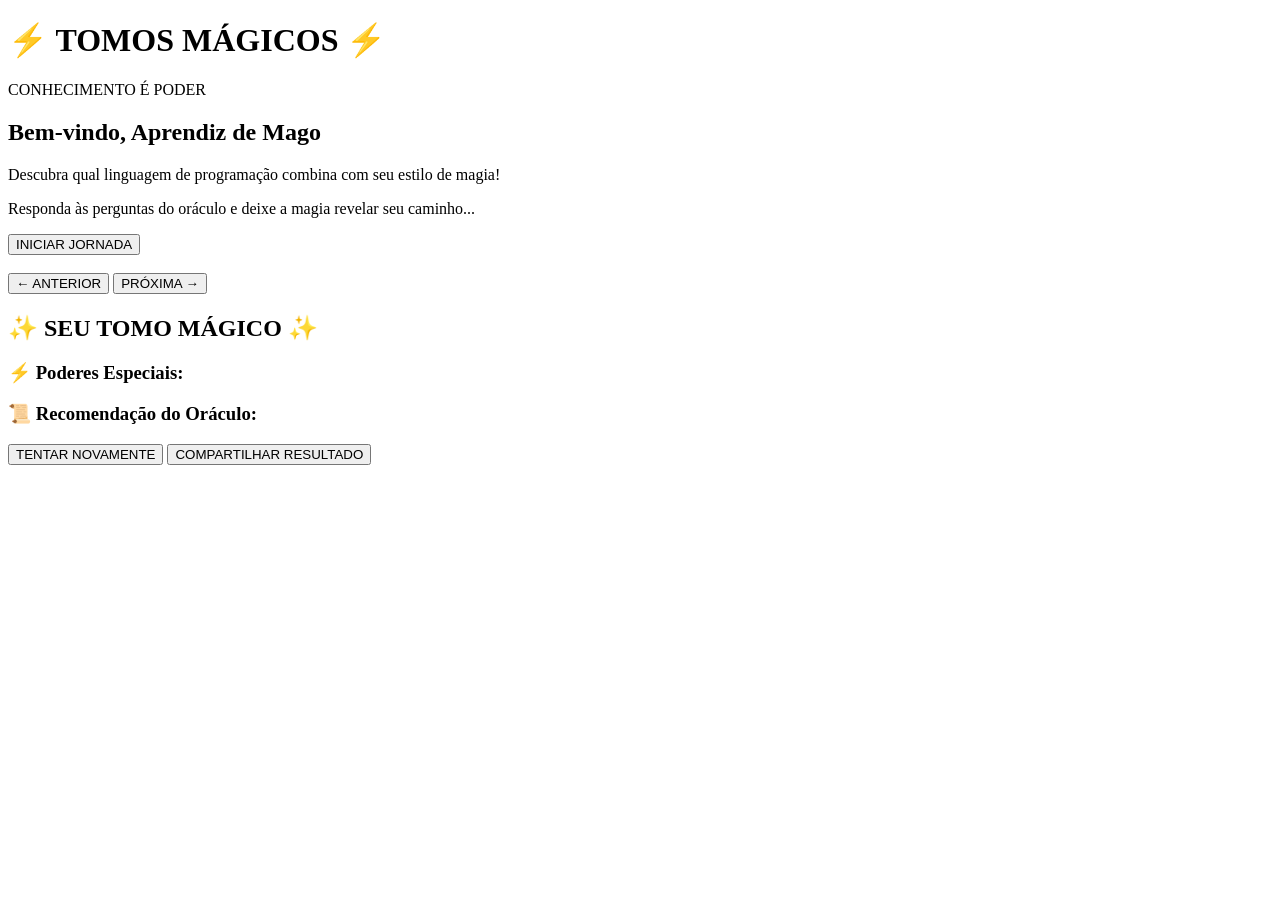
==== index.html @ db37d36a "Add QuizMago HTML structure with RPG theme" ====
<!DOCTYPE html>
<html lang="pt-BR">
<head>
    <meta charset="UTF-8">
    <meta name="viewport" content="width=device-width, initial-scale=1.0">
    <title>QuizMago - Descobra Sua Linguagem Mágica</title>
    <link rel="stylesheet" href="styles.css">
</head>
<body>
    <div class="container">
        <!-- Cabeçalho -->
        <header class="header">
            <h1>⚡ TOMOS MÁGICOS ⚡</h1>
            <p class="subtitle">CONHECIMENTO É PODER</p>
        </header>

        <!-- Quiz Container -->
        <div class="quiz-container">
            <!-- Tela de Início -->
            <div id="welcome-screen" class="screen active">
                <div class="welcome-content">
                    <div class="crystal"></div>
                    <h2>Bem-vindo, Aprendiz de Mago</h2>
                    <p>Descubra qual linguagem de programação combina com seu estilo de magia!</p>
                    <p class="info-text">Responda às perguntas do oráculo e deixe a magia revelar seu caminho...</p>
                    <button class="btn btn-primary" onclick="startQuiz()">INICIAR JORNADA</button>
                </div>
            </div>

            <!-- Perguntas do Quiz -->
            <div id="quiz-screen" class="screen">
                <div class="quiz-header">
                    <div class="progress-bar">
                        <div id="progress" class="progress-fill"></div>
                    </div>
                    <p id="question-counter"></p>
                </div>
                
                <div class="question-container">
                    <h3 id="question-text"></h3>
                    <div id="options-container" class="options-grid"></div>
                </div>

                <div class="quiz-footer">
                    <button class="btn btn-secondary" onclick="previousQuestion()" id="prev-btn">← ANTERIOR</button>
                    <button class="btn btn-secondary" onclick="nextQuestion()" id="next-btn">PRÓXIMA →</button>
                </div>
            </div>

            <!-- Tela de Resultado -->
            <div id="result-screen" class="screen">
                <div class="result-content">
                    <div class="result-header">
                        <h2>✨ SEU TOMO MÁGICO ✨</h2>
                    </div>
                    
                    <div id="result-book" class="magical-book">
                        <div class="book-spine"></div>
                        <div class="book-cover">
                            <div class="book-title-result" id="language-title"></div>
                            <div class="book-level" id="language-level"></div>
                        </div>
                    </div>

                    <div id="result-description" class="result-description"></div>

                    <div class="skills-section">
                        <h3>⚡ Poderes Especiais:</h3>
                        <ul id="skills-list"></ul>
                    </div>

                    <div class="recommendation-section">
                        <h3>📜 Recomendação do Oráculo:</h3>
                        <p id="recommendation"></p>
                    </div>

                    <div class="result-buttons">
                        <button class="btn btn-primary" onclick="restartQuiz()">TENTAR NOVAMENTE</button>
                        <button class="btn btn-secondary" onclick="shareResult()">COMPARTILHAR RESULTADO</button>
                    </div>
                </div>
            </div>
        </div>
    </div>

    <script src="script.js"></script>
</body>
</html>
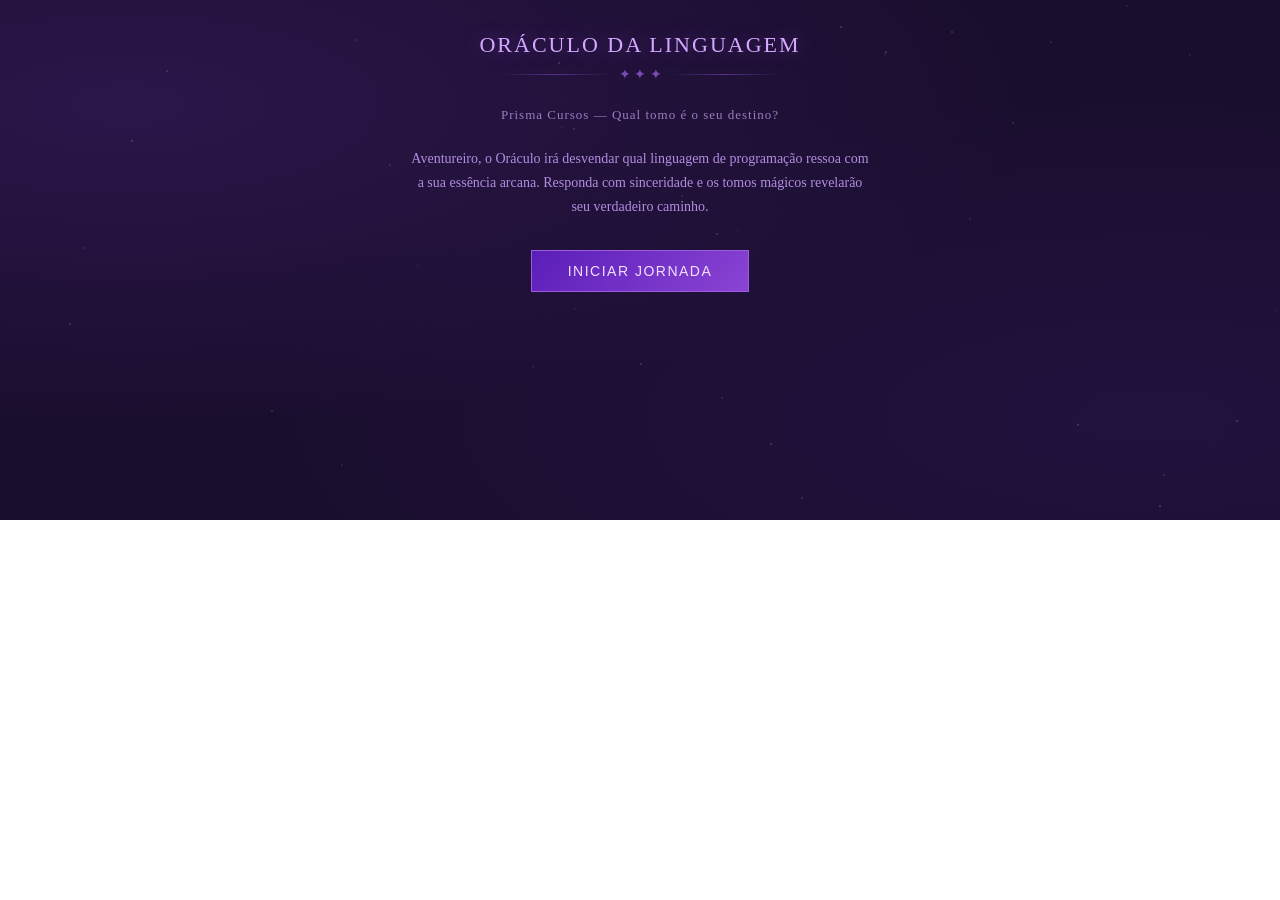
==== commit 39c95b8c: "Add index.html for GitHub Pages deployment" ====
--- a/index.html
+++ b/index.html
@@ -3,86 +3,13 @@
 <head>
     <meta charset="UTF-8">
     <meta name="viewport" content="width=device-width, initial-scale=1.0">
-    <title>QuizMago - Descobra Sua Linguagem Mágica</title>
-    <link rel="stylesheet" href="styles.css">
+    <title>QuizMago - Descubra sua Linguagem Mágica</title>
+    <script>
+        // Redirecionar para o quiz
+        window.location.href = './rpg_quiz_linguagem.html';
+    </script>
 </head>
 <body>
-    <div class="container">
-        <!-- Cabeçalho -->
-        <header class="header">
-            <h1>⚡ TOMOS MÁGICOS ⚡</h1>
-            <p class="subtitle">CONHECIMENTO É PODER</p>
-        </header>
-
-        <!-- Quiz Container -->
-        <div class="quiz-container">
-            <!-- Tela de Início -->
-            <div id="welcome-screen" class="screen active">
-                <div class="welcome-content">
-                    <div class="crystal"></div>
-                    <h2>Bem-vindo, Aprendiz de Mago</h2>
-                    <p>Descubra qual linguagem de programação combina com seu estilo de magia!</p>
-                    <p class="info-text">Responda às perguntas do oráculo e deixe a magia revelar seu caminho...</p>
-                    <button class="btn btn-primary" onclick="startQuiz()">INICIAR JORNADA</button>
-                </div>
-            </div>
-
-            <!-- Perguntas do Quiz -->
-            <div id="quiz-screen" class="screen">
-                <div class="quiz-header">
-                    <div class="progress-bar">
-                        <div id="progress" class="progress-fill"></div>
-                    </div>
-                    <p id="question-counter"></p>
-                </div>
-                
-                <div class="question-container">
-                    <h3 id="question-text"></h3>
-                    <div id="options-container" class="options-grid"></div>
-                </div>
-
-                <div class="quiz-footer">
-                    <button class="btn btn-secondary" onclick="previousQuestion()" id="prev-btn">← ANTERIOR</button>
-                    <button class="btn btn-secondary" onclick="nextQuestion()" id="next-btn">PRÓXIMA →</button>
-                </div>
-            </div>
-
-            <!-- Tela de Resultado -->
-            <div id="result-screen" class="screen">
-                <div class="result-content">
-                    <div class="result-header">
-                        <h2>✨ SEU TOMO MÁGICO ✨</h2>
-                    </div>
-                    
-                    <div id="result-book" class="magical-book">
-                        <div class="book-spine"></div>
-                        <div class="book-cover">
-                            <div class="book-title-result" id="language-title"></div>
-                            <div class="book-level" id="language-level"></div>
-                        </div>
-                    </div>
-
-                    <div id="result-description" class="result-description"></div>
-
-                    <div class="skills-section">
-                        <h3>⚡ Poderes Especiais:</h3>
-                        <ul id="skills-list"></ul>
-                    </div>
-
-                    <div class="recommendation-section">
-                        <h3>📜 Recomendação do Oráculo:</h3>
-                        <p id="recommendation"></p>
-                    </div>
-
-                    <div class="result-buttons">
-                        <button class="btn btn-primary" onclick="restartQuiz()">TENTAR NOVAMENTE</button>
-                        <button class="btn btn-secondary" onclick="shareResult()">COMPARTILHAR RESULTADO</button>
-                    </div>
-                </div>
-            </div>
-        </div>
-    </div>
-
-    <script src="script.js"></script>
+    <p>Redirecionando para o QuizMago...</p>
 </body>
-</html>
+</html>
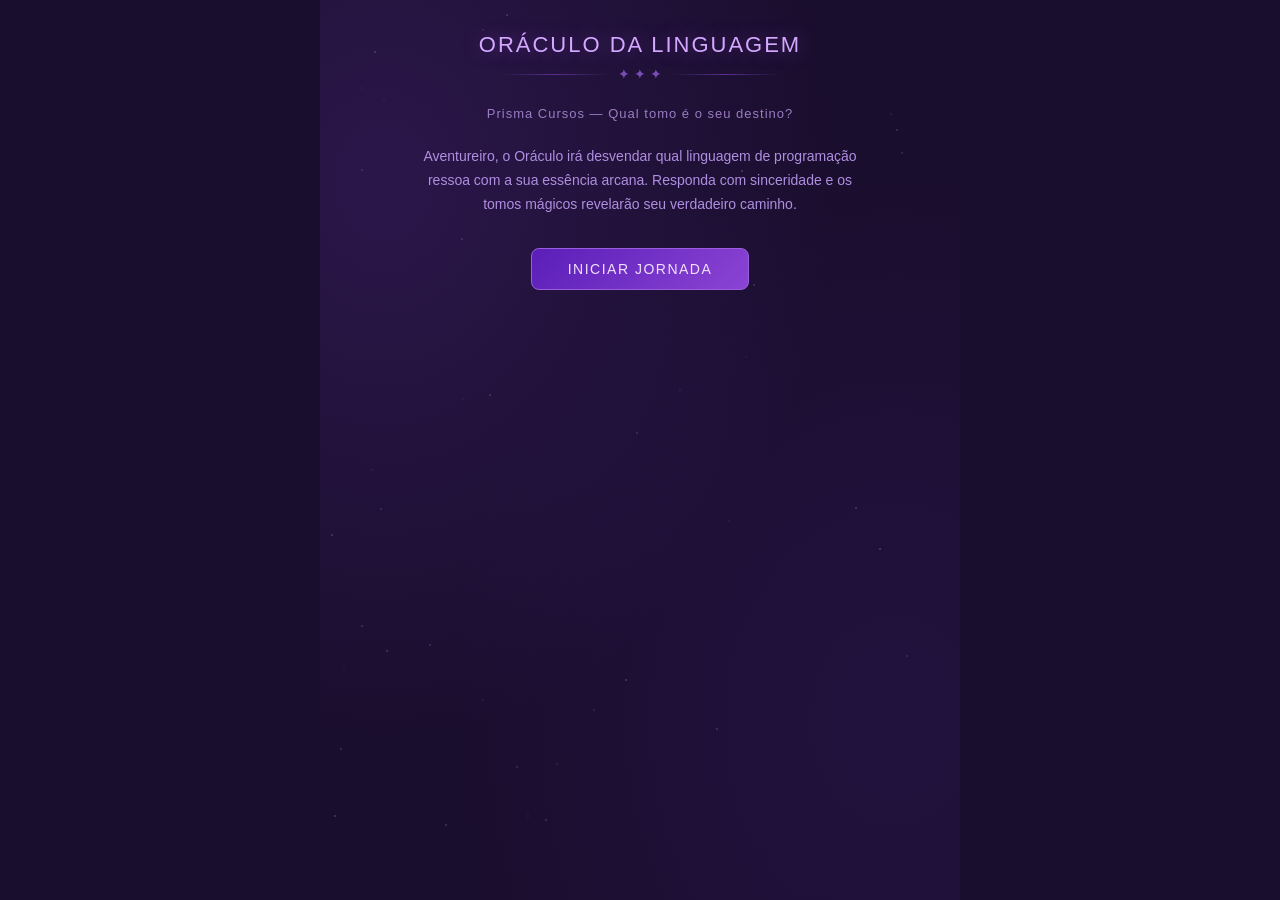
==== commit 0edf82fe: "Rename rpg_quiz_linguagem (1).html to index.html" ====
--- a/index.html
+++ b/index.html
@@ -1,15 +1,569 @@
 <!DOCTYPE html>
 <html lang="pt-BR">
 <head>
-    <meta charset="UTF-8">
-    <meta name="viewport" content="width=device-width, initial-scale=1.0">
-    <title>QuizMago - Descubra sua Linguagem Mágica</title>
-    <script>
-        // Redirecionar para o quiz
-        window.location.href = './rpg_quiz_linguagem.html';
-    </script>
+  <meta charset="UTF-8">
+  <meta name="viewport" content="width=device-width, initial-scale=1.0">
+  <title>Oráculo da Linguagem</title>
+<style>
+  @import url('https://fonts.googleapis.com/css2?family=MedievalSharp&display=swap');
+
+  * { box-sizing: border-box; margin: 0; padding: 0; }
+
+  html, body {
+    width: 100%;
+    height: 100%;
+    background: #1a0e2e;
+    overflow-x: hidden;
+  }
+
+  body {
+    display: flex;
+    align-items: center;
+    justify-content: center;
+    min-height: 100vh;
+  }
+
+  #quiz-root {
+    font-family: sans-serif;
+    background: #1a0e2e;
+    min-height: 100vh;
+    width: 100%;
+    max-width: 640px;
+    padding: 2rem 1.5rem;
+    color: #e8d5ff;
+    position: relative;
+    overflow: hidden;
+  }
+
+  #quiz-root::before {
+    content: '';
+    position: absolute;
+    inset: 0;
+    background:
+      radial-gradient(ellipse at 10% 20%, rgba(120,60,200,0.18) 0%, transparent 55%),
+      radial-gradient(ellipse at 90% 80%, rgba(60,30,120,0.22) 0%, transparent 55%);
+    pointer-events: none;
+  }
+
+  .stars {
+    position: absolute;
+    inset: 0;
+    pointer-events: none;
+    overflow: hidden;
+  }
+
+  .star {
+    position: absolute;
+    width: 2px;
+    height: 2px;
+    background: rgba(220,200,255,0.5);
+    border-radius: 50%;
+  }
+
+  .screen { display: none; position: relative; z-index: 1; }
+  .screen.active { display: block; }
+
+  .title-banner {
+    text-align: center;
+    margin-bottom: 1.5rem;
+  }
+
+  .title-banner h1 {
+    font-size: 22px;
+    font-weight: 500;
+    color: #d4a8ff;
+    letter-spacing: 2px;
+    text-transform: uppercase;
+    text-shadow: 0 0 20px rgba(180,100,255,0.4);
+  }
+
+  .title-banner p {
+    font-size: 13px;
+    color: #9b7dc0;
+    margin-top: 4px;
+    letter-spacing: 1px;
+  }
+
+  .rune-divider {
+    display: flex;
+    align-items: center;
+    gap: 8px;
+    margin: 8px auto 1.5rem;
+    max-width: 280px;
+  }
+
+  .rune-divider span { font-size: 14px; color: #7a4db5; }
+  .rune-line { flex: 1; height: 1px; background: linear-gradient(to right, transparent, #5a3090, transparent); }
+
+  .intro-text {
+    text-align: center;
+    font-size: 14px;
+    color: #b08ee0;
+    line-height: 1.7;
+    max-width: 460px;
+    margin: 0 auto 2rem;
+  }
+
+  .btn-start {
+    display: block;
+    margin: 0 auto;
+    padding: 12px 36px;
+    background: linear-gradient(135deg, #5a1eb8, #8b44d4);
+    border: 1px solid #9b5ce0;
+    color: #f0e0ff;
+    font-size: 14px;
+    font-weight: 500;
+    letter-spacing: 1.5px;
+    text-transform: uppercase;
+    border-radius: 8px;
+    cursor: pointer;
+    transition: all 0.2s;
+  }
+
+  .btn-start:hover {
+    background: linear-gradient(135deg, #6b28c9, #9c55e5);
+    transform: translateY(-1px);
+  }
+
+  .gem-icon { font-size: 28px; display: block; margin: 0 auto 0.5rem; text-align: center; }
+
+  .progress-bar-wrap {
+    background: rgba(80,40,140,0.35);
+    border: 1px solid rgba(140,80,220,0.2);
+    border-radius: 99px;
+    height: 6px;
+    margin-bottom: 1.5rem;
+    overflow: hidden;
+  }
+
+  .progress-bar-fill {
+    height: 100%;
+    border-radius: 99px;
+    background: linear-gradient(to right, #7b2ff7, #c084fc);
+    transition: width 0.4s ease;
+  }
+
+  .q-counter {
+    font-size: 12px;
+    color: #8060b0;
+    letter-spacing: 1px;
+    text-align: right;
+    margin-bottom: 4px;
+  }
+
+  .q-text {
+    font-size: 16px;
+    color: #e0ccff;
+    line-height: 1.55;
+    min-height: 60px;
+    margin-bottom: 1.25rem;
+    text-align: center;
+  }
+
+  .q-flavor {
+    font-size: 12px;
+    color: #7a55a0;
+    font-style: italic;
+    text-align: center;
+    margin-bottom: 1.25rem;
+  }
+
+  .options-grid {
+    display: grid;
+    grid-template-columns: 1fr 1fr;
+    gap: 10px;
+  }
+
+  .opt-btn {
+    background: rgba(60,25,100,0.55);
+    border: 1px solid rgba(140,80,220,0.3);
+    border-radius: 8px;
+    padding: 12px 14px;
+    color: #caa8f5;
+    font-size: 13px;
+    line-height: 1.4;
+    cursor: pointer;
+    text-align: left;
+    transition: all 0.18s;
+    display: flex;
+    align-items: flex-start;
+    gap: 8px;
+  }
+
+  .opt-btn:hover {
+    background: rgba(100,40,180,0.55);
+    border-color: rgba(180,100,255,0.55);
+    color: #e8d0ff;
+    transform: translateY(-1px);
+  }
+
+  .opt-letter {
+    display: inline-flex;
+    align-items: center;
+    justify-content: center;
+    width: 20px;
+    height: 20px;
+    min-width: 20px;
+    background: rgba(120,50,200,0.5);
+    border-radius: 4px;
+    font-size: 11px;
+    font-weight: 500;
+    color: #d4a8ff;
+  }
+
+  .result-card {
+    border: 1px solid rgba(180,100,255,0.35);
+    border-radius: 12px;
+    background: rgba(50,20,90,0.6);
+    padding: 1.5rem;
+    text-align: center;
+    margin-bottom: 1.25rem;
+  }
+
+  .result-lang-name {
+    font-size: 22px;
+    font-weight: 500;
+    letter-spacing: 2px;
+    text-transform: uppercase;
+    margin: 0.5rem 0 0.25rem;
+  }
+
+  .result-subtitle {
+    font-size: 13px;
+    color: #9b7dc0;
+    letter-spacing: 0.5px;
+    margin-bottom: 1rem;
+  }
+
+  .result-desc {
+    font-size: 14px;
+    color: #c8a8f0;
+    line-height: 1.65;
+    margin-bottom: 1rem;
+  }
+
+  .result-perks {
+    list-style: none;
+    text-align: left;
+    display: inline-block;
+  }
+
+  .result-perks li {
+    font-size: 13px;
+    color: #b090d8;
+    padding: 3px 0;
+  }
+
+  .result-perks li::before {
+    content: '✦ ';
+    color: #9b5ce0;
+  }
+
+  .score-bars { margin-bottom: 1.25rem; }
+
+  .score-row {
+    display: flex;
+    align-items: center;
+    gap: 10px;
+    margin-bottom: 8px;
+  }
+
+  .lang-lbl {
+    font-size: 12px;
+    font-weight: 500;
+    letter-spacing: 0.5px;
+    width: 80px;
+    text-align: right;
+  }
+
+  .score-track {
+    flex: 1;
+    height: 8px;
+    background: rgba(80,40,140,0.35);
+    border-radius: 99px;
+    overflow: hidden;
+  }
+
+  .score-fill {
+    height: 100%;
+    border-radius: 99px;
+    transition: width 0.6s ease;
+  }
+
+  .score-num {
+    font-size: 12px;
+    color: #8060b0;
+    width: 35px;
+  }
+
+  .btn-restart {
+    display: block;
+    width: 100%;
+    margin-bottom: 10px;
+    padding: 11px;
+    background: transparent;
+    border: 1px solid rgba(140,80,220,0.4);
+    color: #9b7dc0;
+    font-size: 13px;
+    letter-spacing: 1px;
+    text-transform: uppercase;
+    border-radius: 8px;
+    cursor: pointer;
+    transition: all 0.2s;
+  }
+
+  .btn-restart:hover {
+    border-color: rgba(180,100,255,0.6);
+    color: #c8a8f0;
+  }
+
+  .btn-cta {
+    display: block;
+    width: 100%;
+    padding: 12px;
+    background: linear-gradient(135deg, #5a1eb8, #8b44d4);
+    border: 1px solid #9b5ce0;
+    color: #f0e0ff;
+    font-size: 13px;
+    font-weight: 500;
+    letter-spacing: 1px;
+    text-transform: uppercase;
+    border-radius: 8px;
+    cursor: pointer;
+    transition: all 0.2s;
+  }
+
+  .btn-cta:hover {
+    background: linear-gradient(135deg, #6b28c9, #9c55e5);
+  }
+
+  .lang-py { color: #fbbf24; }
+  .lang-js { color: #60a5fa; }
+  .lang-java { color: #f87171; }
+  .lang-cpp { color: #34d399; }
+
+  .fill-py { background: linear-gradient(to right, #d97706, #fbbf24); }
+  .fill-js { background: linear-gradient(to right, #1d4ed8, #60a5fa); }
+  .fill-java { background: linear-gradient(to right, #b91c1c, #f87171); }
+  .fill-cpp { background: linear-gradient(to right, #047857, #34d399); }
+</style>
 </head>
 <body>
-    <p>Redirecionando para o QuizMago...</p>
+
+<div id="quiz-root">
+  <div class="stars" id="stars-bg"></div>
+
+  <div id="screen-intro" class="screen active">
+    <div class="title-banner">
+      <h1>Oráculo da Linguagem</h1>
+      <div class="rune-divider"><div class="rune-line"></div><span>✦ ✦ ✦</span><div class="rune-line"></div></div>
+      <p>Prisma Cursos — Qual tomo é o seu destino?</p>
+    </div>
+    <p class="intro-text">
+      Aventureiro, o Oráculo irá desvendar qual linguagem de programação ressoa com a sua essência arcana. Responda com sinceridade e os tomos mágicos revelarão seu verdadeiro caminho.
+    </p>
+    <button class="btn-start" onclick="startQuiz()">Iniciar Jornada</button>
+  </div>
+
+  <div id="screen-quiz" class="screen">
+    <div class="title-banner" style="margin-bottom:1rem;">
+      <h1 style="font-size:16px; letter-spacing:1px;">Oráculo da Linguagem</h1>
+    </div>
+    <div class="q-counter" id="q-counter">Pergunta 1 de 7</div>
+    <div class="progress-bar-wrap">
+      <div class="progress-bar-fill" id="progress-fill" style="width:0%"></div>
+    </div>
+    <div class="q-flavor" id="q-flavor"></div>
+    <div class="q-text" id="q-text"></div>
+    <div class="options-grid" id="options-grid"></div>
+  </div>
+
+  <div id="screen-result" class="screen">
+    <div class="title-banner">
+      <h1 style="font-size:16px; letter-spacing:1px;">Seu Destino Foi Revelado</h1>
+      <div class="rune-divider"><div class="rune-line"></div><span>✦</span><div class="rune-line"></div></div>
+    </div>
+    <div class="result-card" id="result-card"></div>
+    <div class="score-bars" id="score-bars"></div>
+    <button class="btn-restart" onclick="restartQuiz()">Consultar o Oráculo novamente</button>
+    <button class="btn-cta" onclick="goToCurso()">Ver meu Tomo Mágico ↗</button>
+  </div>
+</div>
+
+<script>
+const LANGS = {
+  python: { name: 'Python', lv: 42, color: '#fbbf24', fillClass: 'fill-py', nameClass: 'lang-py', emoji: '🐍', subtitle: 'Alquimista de Dados — Lv. 42', desc: 'Você tem a alma de um alquimista: curioso, prático e criativo. Python é seu grimório perfeito — poderoso para automação, ciência de dados e inteligência artificial, com uma sintaxe que flui como magia branca.', perks: ['Alquimia de Dados', 'Rituais de Automação', 'Feitiçaria de ML'] },
+  javascript: { name: 'JavaScript', lv: 55, color: '#60a5fa', fillClass: 'fill-js', nameClass: 'lang-js', emoji: '⚡', subtitle: 'Mago da Web Arcana — Lv. 55', desc: 'Você molda o reino digital com a agilidade de um ilusionista. JavaScript anima interfaces, controla navegadores e domina o front e o back-end com uma única linguagem de poder.', perks: ['Manipulação do DOM', 'Feitiçaria Assíncrona', 'Conjuração Reativa'] },
+  java: { name: 'Java', lv: 67, color: '#f87171', fillClass: 'fill-java', nameClass: 'lang-java', emoji: '🔥', subtitle: 'Ferreiro da JVM — Lv. 67', desc: 'Você valoriza estrutura, robustez e poder duradouro. Java é a fornalha ancestral onde grandes sistemas são forjados — de aplicações corporativas a apps mobile com Android.', perks: ['Espíritos de Objetos', 'Estruturas de Primavera', 'Sigilos de Design'] },
+  cpp: { name: 'C / C++', lv: 99, color: '#34d399', fillClass: 'fill-cpp', nameClass: 'lang-cpp', emoji: '⚔️', subtitle: 'Guerreiro da Máquina — Lv. 99', desc: 'Você não teme o abismo. C e C++ concede domínio absoluto sobre a memória e o ferro da máquina — a linguagem dos jogos, sistemas operacionais e do desempenho bruto.', perks: ['Vinculação de Memória', 'Rituais de Ponteiros', 'Comunhão com o SO'] }
+};
+
+const QUESTIONS = [
+  {
+    flavor: 'O oráculo observa sua aura...',
+    text: 'Qual papel você assumiria em uma guilda de aventureiros?',
+    opts: [
+      { label: 'Sábio — analiso dados e prevejo batalhas', scores: { python: 3, java: 1 } },
+      { label: 'Bardo — encanto aliados com interfaces e narrativas', scores: { javascript: 3, python: 1 } },
+      { label: 'Engenheiro — construo fortalezas e sistemas duradouros', scores: { java: 3, cpp: 1 } },
+      { label: 'Guerreiro — lutar no limite da máquina, sem redes de segurança', scores: { cpp: 3, java: 1 } }
+    ]
+  },
+  {
+    flavor: 'As chamas do oráculo revelam sua missão...',
+    text: 'Qual tipo de missão mais te atrai?',
+    opts: [
+      { label: 'Decifrar padrões em vastos pergaminhos de dados', scores: { python: 3, java: 1 } },
+      { label: 'Criar portais mágicos que qualquer pessoa possa usar', scores: { javascript: 3, python: 1 } },
+      { label: 'Erguer arquiteturas que resistam a milênios', scores: { java: 3, cpp: 1 } },
+      { label: 'Criar artefatos que rodam mais rápido que o vento', scores: { cpp: 3, javascript: 1 } }
+    ]
+  },
+  {
+    flavor: 'A névoa arcana sussurra...',
+    text: 'Como você prefere aprender feitiços novos?',
+    opts: [
+      { label: 'Experimentos rápidos — resultados na hora', scores: { python: 3, javascript: 2 } },
+      { label: 'Tutoriais visuais interativos no navegador', scores: { javascript: 3, python: 1 } },
+      { label: 'Projetos grandes e bem estruturados do início', scores: { java: 3, cpp: 1 } },
+      { label: 'Manuais densos — quero entender cada runa', scores: { cpp: 3, java: 1 } }
+    ]
+  },
+  {
+    flavor: 'Os cristais revelam seu destino...',
+    text: 'Qual artefato você sonha em criar?',
+    opts: [
+      { label: 'Um oráculo de IA que prevê o futuro', scores: { python: 3, java: 1 } },
+      { label: 'Um reino digital (site ou app) encantado', scores: { javascript: 3, python: 1 } },
+      { label: 'Um sistema bancário que nunca falha', scores: { java: 3, cpp: 1 } },
+      { label: 'Um jogo épico ou motor de renderização', scores: { cpp: 3, javascript: 1 } }
+    ]
+  },
+  {
+    flavor: 'O espelho arcano reflete sua alma...',
+    text: 'Qual sua relação com erros e bugs?',
+    opts: [
+      { label: 'Prefiro feedback imediato e mensagens claras', scores: { python: 3, javascript: 2 } },
+      { label: 'Gosto de logs coloridos no console do navegador', scores: { javascript: 3 } },
+      { label: 'Quero que o compilador me avise antes de rodar', scores: { java: 3, cpp: 2 } },
+      { label: 'Erros em tempo de execução são parte do desafio', scores: { cpp: 3, java: 1 } }
+    ]
+  },
+  {
+    flavor: 'A esfera mágica interroga seu espírito...',
+    text: 'Como você prefere que seu código seja?',
+    opts: [
+      { label: 'Legível como poesia — menos é mais', scores: { python: 3, javascript: 1 } },
+      { label: 'Flexível e dinâmico — muda com o vento', scores: { javascript: 3, python: 1 } },
+      { label: 'Bem tipado e previsível — segurança acima de tudo', scores: { java: 3, cpp: 2 } },
+      { label: 'Eficiente até o último bit — zero desperdício', scores: { cpp: 3, java: 1 } }
+    ]
+  },
+  {
+    flavor: 'O tomo final aguarda sua escolha...',
+    text: 'Qual mercado de trabalho mais te fascina?',
+    opts: [
+      { label: 'Ciência de dados, IA e automação', scores: { python: 3, java: 1 } },
+      { label: 'Desenvolvimento web e startups', scores: { javascript: 3, python: 1 } },
+      { label: 'Sistemas corporativos e mobile Android', scores: { java: 3, cpp: 1 } },
+      { label: 'Games, sistemas embarcados ou baixo nível', scores: { cpp: 3, java: 1 } }
+    ]
+  }
+];
+
+let scores = {};
+let current = 0;
+const letters = ['A', 'B', 'C', 'D'];
+
+function makeStars() {
+  const el = document.getElementById('stars-bg');
+  for (let i = 0; i < 40; i++) {
+    const s = document.createElement('div');
+    s.className = 'star';
+    s.style.left = Math.random() * 100 + '%';
+    s.style.top = Math.random() * 100 + '%';
+    s.style.opacity = (Math.random() * 0.4 + 0.1).toFixed(2);
+    el.appendChild(s);
+  }
+}
+
+function show(id) {
+  document.querySelectorAll('.screen').forEach(s => s.classList.remove('active'));
+  document.getElementById(id).classList.add('active');
+}
+
+function startQuiz() {
+  scores = { python: 0, javascript: 0, java: 0, cpp: 0 };
+  current = 0;
+  renderQuestion();
+  show('screen-quiz');
+}
+
+function restartQuiz() {
+  show('screen-intro');
+}
+
+function renderQuestion() {
+  const q = QUESTIONS[current];
+  const total = QUESTIONS.length;
+  document.getElementById('q-counter').textContent = `Pergunta ${current + 1} de ${total}`;
+  document.getElementById('progress-fill').style.width = (current / total * 100) + '%';
+  document.getElementById('q-flavor').textContent = q.flavor;
+  document.getElementById('q-text').textContent = q.text;
+
+  const grid = document.getElementById('options-grid');
+  grid.innerHTML = '';
+  q.opts.forEach((opt, i) => {
+    const btn = document.createElement('button');
+    btn.className = 'opt-btn';
+    btn.innerHTML = `<span class="opt-letter">${letters[i]}</span><span>${opt.label}</span>`;
+    btn.onclick = () => choose(opt.scores);
+    grid.appendChild(btn);
+  });
+}
+
+function choose(optScores) {
+  for (const [k, v] of Object.entries(optScores)) { scores[k] = (scores[k] || 0) + v; }
+  current++;
+  if (current >= QUESTIONS.length) { showResult(); } else { renderQuestion(); }
+}
+
+function showResult() {
+  document.getElementById('progress-fill').style.width = '100%';
+  const winner = Object.entries(scores).sort((a, b) => b[1] - a[1])[0][0];
+  const lang = LANGS[winner];
+
+  const card = document.getElementById('result-card');
+  card.innerHTML = `
+    <div class="gem-icon">${lang.emoji}</div>
+    <div class="result-lang-name ${lang.nameClass}">${lang.name}</div>
+    <div class="result-subtitle">${lang.subtitle}</div>
+    <p class="result-desc">${lang.desc}</p>
+    <ul class="result-perks">${lang.perks.map(p => `<li>${p}</li>`).join('')}</ul>
+  `;
+
+  const total = Object.values(scores).reduce((a, b) => a + b, 0) || 1;
+  const barsEl = document.getElementById('score-bars');
+  const order = Object.entries(scores).sort((a, b) => b[1] - a[1]);
+  barsEl.innerHTML = order.map(([k, v]) => {
+    const l = LANGS[k];
+    const pct = Math.round(v / total * 100);
+    return `<div class="score-row">
+      <span class="lang-lbl ${l.nameClass}">${l.name}</span>
+      <div class="score-track"><div class="score-fill ${l.fillClass}" style="width:${pct}%"></div></div>
+      <span class="score-num">${pct}%</span>
+    </div>`;
+  }).join('');
+
+  show('screen-result');
+}
+
+function goToCurso() {
+  const nome = (document.querySelector('.result-lang-name') || {}).textContent || '';
+  alert('Redirecionando para o curso de ' + nome + ' da Prisma Cursos!');
+}
+
+makeStars();
+</script>
 </body>
-</html>+</html>
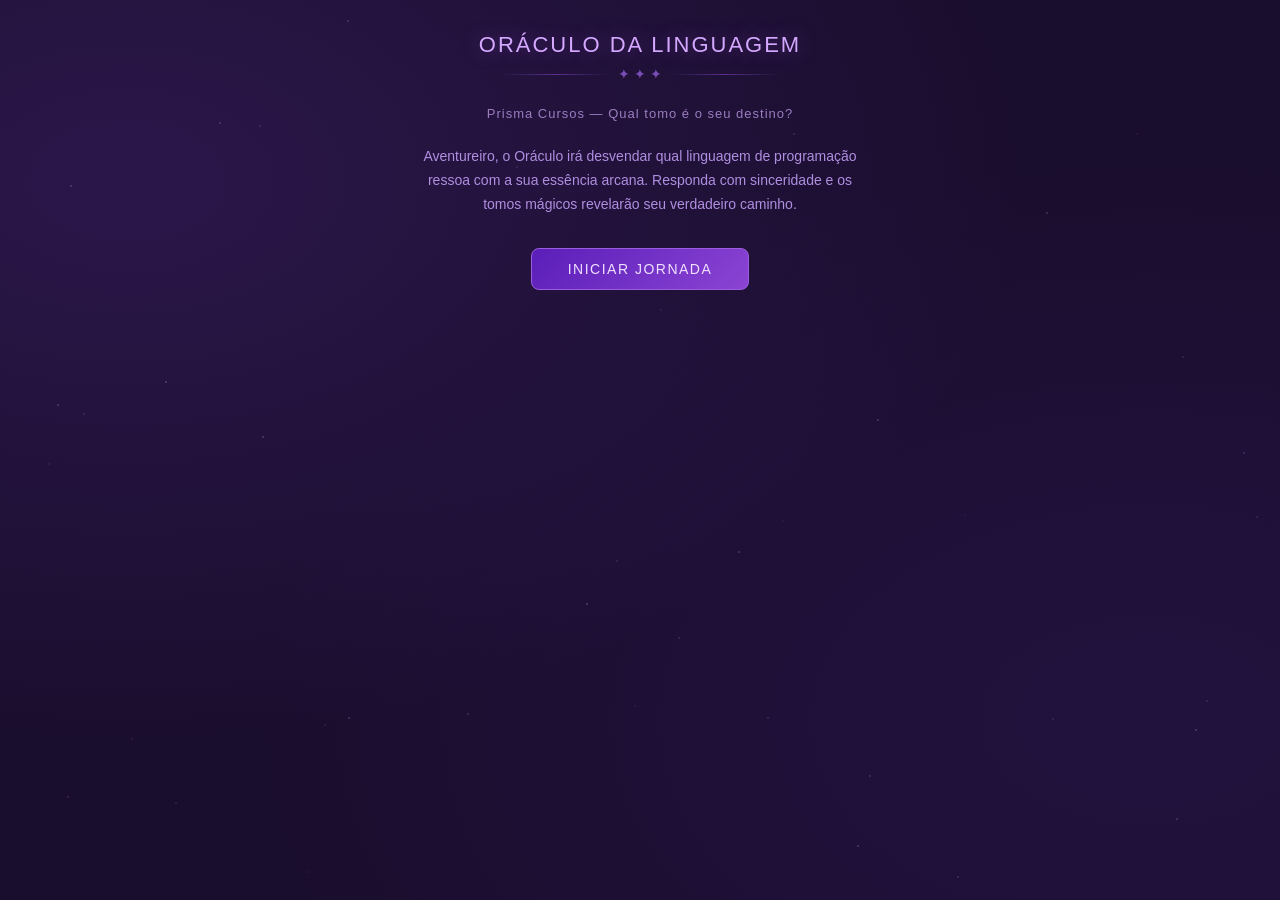
==== commit 0e872d1c: "Refactor body layout and quiz-root styles Removed flexbox properties from body and adjusted max-widt" ====
--- a/index.html
+++ b/index.html
@@ -17,9 +17,6 @@
   }
 
   body {
-    display: flex;
-    align-items: center;
-    justify-content: center;
     min-height: 100vh;
   }
 
@@ -28,7 +25,6 @@
     background: #1a0e2e;
     min-height: 100vh;
     width: 100%;
-    max-width: 640px;
     padding: 2rem 1.5rem;
     color: #e8d5ff;
     position: relative;
